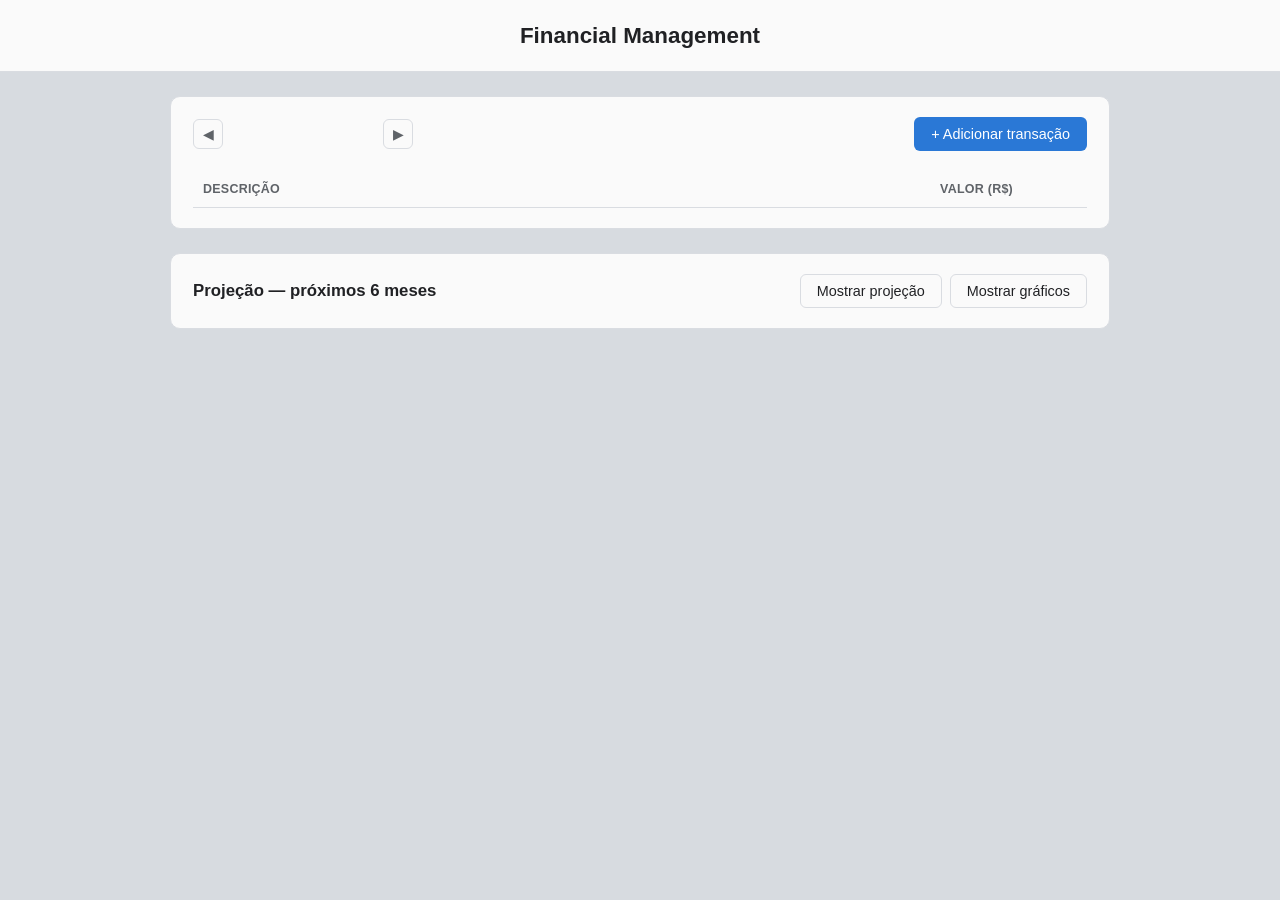
==== public/index.html @ e774d808 "Initial commit: app de finanças pessoais Servidor Python simples + frontend estático para controle d" ====
<!doctype html>
<html lang="pt-BR">
<head>
<meta charset="UTF-8" />
<meta name="viewport" content="width=device-width, initial-scale=1.0" />
<title>Finanças</title>
<link rel="icon" href="data:image/svg+xml,<svg xmlns=%22http://www.w3.org/2000/svg%22 viewBox=%220 0 100 100%22><text y=%22.9em%22 font-size=%2290%22>💰</text></svg>" />
<link rel="stylesheet" href="style.css" />
</head>
<body>
  <header class="app-header">
    <h1>Financial Management</h1>
  </header>

  <aside class="side-calculator" aria-label="Calculadora">
    <div class="side-calculator-title">Calculadora</div>
    <output id="calculatorExpression" class="calculator-expression" aria-live="polite"></output>
    <output id="calculatorDisplay" class="calculator-display" aria-live="polite">0</output>
    <div class="calculator-keys">
      <button type="button" class="calculator-key calculator-key-action" data-calc="clear">C</button>
      <button type="button" class="calculator-key calculator-key-action" data-calc="backspace" aria-label="Apagar">&#8592;</button>
      <button type="button" class="calculator-key calculator-key-action" data-calc="operator" data-value="/">&#247;</button>
      <button type="button" class="calculator-key calculator-key-action" data-calc="operator" data-value="*">&#215;</button>
      <button type="button" class="calculator-key" data-calc="digit" data-value="7">7</button>
      <button type="button" class="calculator-key" data-calc="digit" data-value="8">8</button>
      <button type="button" class="calculator-key" data-calc="digit" data-value="9">9</button>
      <button type="button" class="calculator-key calculator-key-action" data-calc="operator" data-value="-">&minus;</button>
      <button type="button" class="calculator-key" data-calc="digit" data-value="4">4</button>
      <button type="button" class="calculator-key" data-calc="digit" data-value="5">5</button>
      <button type="button" class="calculator-key" data-calc="digit" data-value="6">6</button>
      <button type="button" class="calculator-key calculator-key-action" data-calc="operator" data-value="+">+</button>
      <button type="button" class="calculator-key" data-calc="digit" data-value="1">1</button>
      <button type="button" class="calculator-key" data-calc="digit" data-value="2">2</button>
      <button type="button" class="calculator-key" data-calc="digit" data-value="3">3</button>
      <button type="button" class="calculator-key calculator-key-equals" data-calc="equals">=</button>
      <button type="button" class="calculator-key calculator-key-zero" data-calc="digit" data-value="0">0</button>
      <button type="button" class="calculator-key" data-calc="decimal">,</button>
    </div>
  </aside>

  <main>
    <section class="card">
      <div class="extrato-toolbar">
        <div class="month-nav">
          <button type="button" id="prevMonthBtn" class="btn-icon" aria-label="Mês anterior">◀</button>
          <span id="monthLabel" class="month-label"></span>
          <button type="button" id="nextMonthBtn" class="btn-icon" aria-label="Próximo mês">▶</button>
        </div>
        <button type="button" id="toggleFormBtn" class="btn btn-primary">+ Adicionar transação</button>
      </div>

      <form id="transactionForm" class="transaction-form hidden">
        <input type="hidden" id="txId" />
        <input type="hidden" id="txKind" value="oneoff" />
        <div class="tx-primary-row">
          <label>Data
            <input type="date" id="txDate" required />
          </label>
          <label class="tx-desc-field">Descrição
            <input type="text" id="txDescription" required />
          </label>
          <label>Tipo
            <select id="txType">
              <option value="expense">Despesa</option>
              <option value="income">Receita</option>
            </select>
          </label>
          <label>Valor (R$)
            <input type="text" inputmode="decimal" id="txAmount" placeholder="0,00" required />
          </label>
          <label class="tx-recur-field">
            <span class="tx-label-spacer">&nbsp;</span>
            <span class="tx-checkbox-inline">
              <input type="checkbox" id="txRecurring" />
              Recorrente
            </span>
          </label>

          <div class="form-actions">
            <span class="tx-label-spacer">&nbsp;</span>
            <button type="submit" class="btn-check" id="txSubmitBtn" title="Adicionar" aria-label="Adicionar">✓</button>
          </div>
        </div>

        <div id="recurringFields" class="tx-conditional-fields hidden">
          <label class="checkbox-label">
            <input type="checkbox" id="txHasInstallments" />
            Parcelado?
          </label>
          <div id="installmentFields" class="installment-fields hidden">
            <label>Parcela atual
              <input type="number" min="1" id="txInstallmentCurrent" />
            </label>
            <label>Total de parcelas
              <input type="number" min="1" id="txInstallmentTotal" />
            </label>
          </div>
        </div>
      </form>

      <div class="table-scroll">
        <table id="extratoTable">
          <colgroup>
            <col class="col-desc" />
            <col class="col-value" />
            <col class="col-actions" />
          </colgroup>
          <thead>
            <tr>
              <th>Descrição</th>
              <th>Valor (R$)</th>
              <th></th>
            </tr>
          </thead>
          <tbody id="extratoBody"></tbody>
        </table>
      </div>
    </section>

    <section class="card">
      <div class="section-header-row">
        <h2>Projeção — próximos 6 meses</h2>
        <div class="section-header-actions">
          <button type="button" id="toggleProjectionBtn" class="btn btn-secondary">Mostrar projeção</button>
          <button type="button" id="toggleChartsBtn" class="btn btn-secondary">Mostrar gráficos</button>
        </div>
      </div>
      <div id="vizRoot" class="viz-root hidden">
        <div id="chartsContainer" class="hidden">
          <div class="chart-block">
            <h3>Entradas x Saídas por mês</h3>
            <div id="barChart"></div>
          </div>
          <div class="chart-block">
            <h3>Saldo projetado</h3>
            <div id="lineChart"></div>
          </div>
        </div>
        <div class="table-scroll">
          <table id="projectionTable">
            <thead>
              <tr><th>Mês</th><th>Entradas</th><th>Saídas</th><th>Saldo final</th></tr>
            </thead>
            <tbody id="projectionTableBody"></tbody>
          </table>
        </div>
      </div>
    </section>
  </main>

  <div id="editScopeModal" class="modal-overlay hidden">
    <div class="modal-box">
      <button type="button" id="editScopeCancelBtn" class="modal-close" aria-label="Cancelar">✕</button>
      <p>Alterar apenas esta ocorrência ou esta e todas as futuras?</p>
      <div class="modal-actions">
        <button type="button" id="editScopeSingleBtn" class="btn btn-secondary">Somente esta</button>
        <button type="button" id="editScopeFutureBtn" class="btn btn-primary">Esta e as futuras</button>
      </div>
    </div>
  </div>

  <script src="app.js"></script>
</body>
</html>
---- public/style.css ----
:root {
  color-scheme: light;
  --bg: #d7dbe0;
  --surface: #fafafa;
  --border: #d9dce1;
  --frame-bg: #f1f2f4;
  --text-primary: #202124;
  --text-secondary: #5f6368;
  --text-muted: #858a91;
  --accent: #2a78d6;
  --danger: #e34948;
  --grid: #dfe1e5;
  --series-income: #2a78d6;
  --series-expense: #eb6834;
  --series-balance: #2a78d6;
}

* { box-sizing: border-box; }

body {
  margin: 0;
  font-family: -apple-system, BlinkMacSystemFont, "Segoe UI", Helvetica, Arial, sans-serif;
  background: var(--bg);
  color: var(--text-primary);
  line-height: 1.4;
}

.app-header {
  display: flex;
  flex-wrap: wrap;
  align-items: center;
  justify-content: center;
  gap: 16px;
  padding: 20px 28px;
  border-bottom: 1px solid var(--border);
  background: var(--surface);
}

.app-header h1 { margin: 0; font-size: 1.4rem; }

main {
  max-width: 980px;
  margin: 0 auto;
  padding: 24px 20px 80px;
  display: flex;
  flex-direction: column;
  gap: 24px;
}

.side-calculator {
  display: none;
  position: fixed;
  top: 96px;
  left: max(16px, calc(50% - 706px));
  width: 196px;
  padding: 14px;
  background: var(--surface);
  border: 1px solid var(--border);
  border-radius: 10px;
  box-shadow: 0 4px 12px rgba(0, 0, 0, 0.08);
}

.side-calculator-title {
  margin-bottom: 8px;
  color: var(--text-secondary);
  font-size: 0.78rem;
  font-weight: 600;
  text-transform: uppercase;
  letter-spacing: 0.02em;
}

.calculator-display {
  display: block;
  width: 100%;
  min-height: 38px;
  margin-bottom: 10px;
  padding: 7px 9px;
  overflow: hidden;
  border: 1px solid var(--border);
  border-radius: 6px;
  background: #fff;
  color: var(--text-primary);
  font-size: 1.1rem;
  line-height: 1.3;
  text-align: right;
  white-space: nowrap;
}

.calculator-expression {
  display: block;
  min-height: 18px;
  padding: 0 4px 3px;
  color: var(--text-secondary);
  font-size: 0.78rem;
  text-align: right;
  white-space: nowrap;
}

.calculator-keys { display: grid; grid-template-columns: repeat(4, 1fr); gap: 6px; }

.calculator-key {
  min-height: 32px;
  padding: 0;
  border: 1px solid var(--border);
  border-radius: 6px;
  background: var(--bg);
  color: var(--text-primary);
  cursor: pointer;
  font-size: 0.9rem;
}

.calculator-key:hover { background: #cfd3d9; }
.calculator-key-action { color: var(--text-secondary); }
.calculator-key-action.is-active { background: var(--accent); border-color: var(--accent); color: #fff; }
.calculator-key-equals { background: var(--accent); border-color: var(--accent); color: #fff; }
.calculator-key-equals:hover { background: #2167b8; }
.calculator-key-zero { grid-column: span 2; }

@media (min-width: 1440px) { .side-calculator { display: block; } }

.card {
  background: var(--surface);
  border: 1px solid var(--border);
  border-radius: 10px;
  padding: 20px 22px;
}

.card h2 { margin-top: 0; font-size: 1.05rem; }

label {
  display: flex;
  flex-direction: column;
  gap: 4px;
  font-size: 0.8rem;
  color: var(--text-secondary);
}

.checkbox-label {
  flex-direction: row;
  align-items: center;
  gap: 8px;
}

input[type="text"], input[type="number"], input[type="date"], select {
  padding: 7px 9px;
  border: 1px solid var(--border);
  border-radius: 6px;
  background: var(--bg);
  color: var(--text-primary);
  font-size: 0.9rem;
  min-width: 120px;
}

.recurrence-form, .oneoff-form {
  display: flex;
  flex-wrap: wrap;
  gap: 14px;
  align-items: end;
}

.installment-fields {
  display: flex;
  gap: 14px;
}

.hidden { display: none !important; }

.form-actions { display: flex; gap: 8px; }

.btn {
  padding: 8px 16px;
  border-radius: 6px;
  border: 1px solid transparent;
  font-size: 0.9rem;
  cursor: pointer;
}

.btn-primary { background: var(--accent); color: #fff; }
.btn-secondary { background: var(--surface); border-color: var(--border); color: var(--text-primary); }
.btn-ghost { background: transparent; color: var(--text-secondary); }
.btn-danger { background: transparent; color: var(--danger); border: 1px solid var(--danger); padding: 4px 10px; font-size: 0.8rem; cursor: pointer; }
.btn-edit { background: transparent; color: var(--accent); border: 1px solid var(--accent); padding: 4px 10px; font-size: 0.8rem; margin-right: 6px; cursor: pointer; }

.btn-icon-sm {
  background: transparent;
  border: none;
  width: 26px;
  height: 26px;
  border-radius: 6px;
  cursor: pointer;
  font-size: 0.9rem;
  line-height: 1;
  display: inline-flex;
  align-items: center;
  justify-content: center;
}
.btn-icon-sm:hover { background: var(--bg); }
.btn-icon-edit { color: var(--accent); }
.btn-icon-delete { color: var(--danger); }

.table-scroll { overflow-x: auto; }

table { width: 100%; border-collapse: collapse; font-size: 0.88rem; margin-top: 10px; }
th, td { text-align: left; padding: 8px 10px; border-bottom: 1px solid var(--border); white-space: nowrap; }
th { color: var(--text-secondary); font-weight: 600; font-size: 0.78rem; text-transform: uppercase; letter-spacing: 0.02em; }

.amount-expense { color: var(--danger); }
.amount-income { color: #0ca30c; }

.empty-state { color: var(--text-muted); font-size: 0.85rem; }

.chart-block { margin-bottom: 22px; }
.chart-block h3 { font-size: 0.85rem; color: var(--text-secondary); margin: 0 0 8px; font-weight: 600; }

.viz-legend { display: flex; gap: 16px; font-size: 0.78rem; color: var(--text-secondary); margin-bottom: 6px; }
.viz-legend-item { display: flex; align-items: center; gap: 6px; }
.viz-legend-swatch { width: 10px; height: 10px; border-radius: 2px; display: inline-block; }

.viz-tooltip {
  position: absolute;
  pointer-events: none;
  background: var(--surface);
  border: 1px solid var(--border);
  border-radius: 6px;
  padding: 6px 10px;
  font-size: 0.78rem;
  color: var(--text-primary);
  box-shadow: 0 4px 12px rgba(0,0,0,0.12);
  white-space: nowrap;
  z-index: 10;
}

.chart-svg-wrap { position: relative; }

/* ---------- Extrato mensal ---------- */

.extrato-toolbar {
  display: flex;
  justify-content: space-between;
  align-items: center;
  margin-bottom: 12px;
}

.month-nav { display: flex; align-items: center; gap: 10px; }

.transaction-form {
  display: flex;
  flex-direction: column;
  gap: 14px;
  padding: 16px;
  margin-bottom: 16px;
  border: 1px solid var(--border);
  border-radius: 8px;
  background: var(--bg);
}

#transactionForm input[type="text"],
#transactionForm input[type="number"],
#transactionForm input[type="date"],
#transactionForm select {
  background: #fff;
}

.tx-primary-row {
  display: flex;
  flex-wrap: wrap;
  gap: 10px;
  align-items: end;
}

.tx-conditional-fields {
  display: flex;
  flex-wrap: wrap;
  gap: 14px;
  align-items: center;
}

.tx-primary-row label { min-width: 0; }
.tx-primary-row select { width: 100px; min-width: 0; }
.tx-primary-row input[type="number"] { width: 90px; min-width: 0; }
.tx-primary-row input[type="date"] { width: 150px; min-width: 130px; }
.tx-primary-row #txAmount { width: 100px; min-width: 0; text-align: right; }

.tx-primary-row .tx-desc-field { flex: 1 1 auto; }
.tx-primary-row .tx-desc-field input { width: 100%; min-width: 0; }

input[type="date"]::-webkit-calendar-picker-indicator { cursor: pointer; }

.tx-label-spacer {
  display: block;
  font-size: 0.8rem;
  line-height: 1.4;
  visibility: hidden;
}

.tx-recur-field {
  display: flex;
  flex-direction: column;
  gap: 4px;
  white-space: nowrap;
}

.tx-checkbox-inline {
  display: flex;
  align-items: center;
  gap: 8px;
  height: 38px;
  font-size: 0.85rem;
  color: var(--text-secondary);
}

.form-actions {
  display: flex;
  flex-direction: column;
  gap: 4px;
}

.btn-check {
  background: transparent;
  border: none;
  width: 38px;
  height: 38px;
  border-radius: 6px;
  cursor: pointer;
  font-size: 1.1rem;
  line-height: 1;
  display: inline-flex;
  align-items: center;
  justify-content: center;
  color: #1fa34a;
}
.btn-check:hover { background: var(--bg); }

.extrato-tag {
  font-size: 0.7rem;
  color: var(--text-muted);
  border: 1px solid var(--border);
  border-radius: 4px;
  padding: 1px 5px;
  margin-left: 6px;
}

.btn-icon {
  background: transparent;
  border: 1px solid var(--border);
  color: var(--text-secondary);
  border-radius: 6px;
  width: 30px;
  height: 30px;
  cursor: pointer;
  font-size: 0.85rem;
}

.month-label { font-weight: 600; font-size: 1rem; min-width: 140px; text-align: center; }

.section-header-row {
  display: flex;
  align-items: center;
  justify-content: space-between;
  gap: 12px;
}
.section-header-row h2 { margin: 0; }
.section-header-actions { display: flex; gap: 8px; }

#extratoTable { table-layout: fixed; width: 100%; border-collapse: separate; border-spacing: 0; }
#extratoTable col.col-desc { width: auto; }
#extratoTable col.col-value { width: 130px; }
#extratoTable col.col-actions { width: 64px; }

@media (max-width: 480px) {
  #extratoTable col.col-value { width: 110px; }
  #extratoTable col.col-actions { width: 56px; }
}

#extratoTable td, #extratoTable th { white-space: normal; }
#extratoTable td.extrato-value, #extratoTable th:nth-child(2) {
  text-align: right;
  white-space: nowrap;
  font-variant-numeric: tabular-nums;
}
#extratoTable td.extrato-actions, #extratoTable th:last-child { white-space: nowrap; text-align: right; padding-left: 4px; padding-right: 4px; }
#extratoTable td.extrato-actions .btn-icon-sm { width: 22px; height: 22px; padding: 0; }
#extratoTable td.extrato-actions .btn-icon-edit { margin-right: 2px; }

#extratoTable tr.extrato-date-row td {
  padding-top: 16px;
  border-bottom: none;
}

.extrato-date-badge {
  display: inline-block;
  font-weight: 600;
  font-size: 0.78rem;
  padding: 3px 9px;
  border: 1px solid var(--border);
  border-radius: 999px;
  background: #737984;
  color: #fff;
}

#extratoTable tr.extrato-summary-row td {
  color: var(--text-secondary);
  font-size: 0.85rem;
  border-top: none;
  border-bottom: 1px dashed var(--border);
  padding-top: 8px;
  padding-bottom: 12px;
}

#extratoTable tr.extrato-summary-row td strong { color: var(--text-primary); }

#extratoTable tr.day-frame-top td,
#extratoTable tr.day-frame-item td,
#extratoTable tr.day-frame-bottom td {
  background: var(--frame-bg);
  color: var(--text-primary);
}

#extratoTable tr.day-frame-bottom td strong { color: var(--text-primary); }
#extratoTable tr.day-frame-bottom .extrato-summary-label { color: var(--text-secondary); }
#extratoTable tr.day-frame-item .extrato-tag { color: var(--text-secondary); border-color: var(--border); }
#extratoTable tr.day-frame-item td.amount-expense { color: var(--danger); }
#extratoTable tr.day-frame-item td.amount-income { color: #0ca30c; }

#extratoTable tr.day-frame-top td:first-child,
#extratoTable tr.day-frame-item td:first-child,
#extratoTable tr.day-frame-bottom td:first-child {
  border-left: 1px solid var(--border);
}

#extratoTable tr.day-frame-top td:last-child,
#extratoTable tr.day-frame-item td:last-child,
#extratoTable tr.day-frame-bottom td:last-child {
  border-right: 1px solid var(--border);
}

#extratoTable tr.day-frame-top td:first-child {
  border-top: 1px solid var(--border);
  border-top-left-radius: 10px;
}
#extratoTable tr.day-frame-top td:last-child {
  border-top: 1px solid var(--border);
  border-top-right-radius: 10px;
}

#extratoTable tr.day-frame-bottom td {
  border-bottom: 1px solid var(--border) !important;
}
#extratoTable tr.day-frame-bottom td:first-child { border-bottom-left-radius: 10px; }
#extratoTable tr.day-frame-bottom td:last-child { border-bottom-right-radius: 10px; }

#extratoTable tr.day-frame-gap td {
  border: none;
  background: transparent;
  padding: 14px 0 0;
}

.extrato-summary-label {
  color: var(--text-secondary);
  font-weight: 400;
  margin-right: 10px;
}

.extrato-empty { color: var(--text-muted); font-size: 0.85rem; padding: 14px 0; }

.modal-overlay {
  position: fixed;
  inset: 0;
  background: rgba(0, 0, 0, 0.5);
  display: flex;
  align-items: center;
  justify-content: center;
  z-index: 50;
}

.modal-box {
  position: relative;
  background: var(--surface);
  border: 1px solid var(--border);
  border-radius: 10px;
  padding: 24px;
  max-width: 340px;
  box-shadow: 0 8px 24px rgba(0, 0, 0, 0.2);
}

.modal-box p { margin: 0 0 16px; font-size: 0.9rem; }

.modal-actions { display: flex; gap: 10px; justify-content: flex-end; }

.modal-close {
  position: absolute;
  top: 8px;
  right: 8px;
  background: transparent;
  border: none;
  color: var(--text-secondary);
  cursor: pointer;
  font-size: 0.85rem;
}
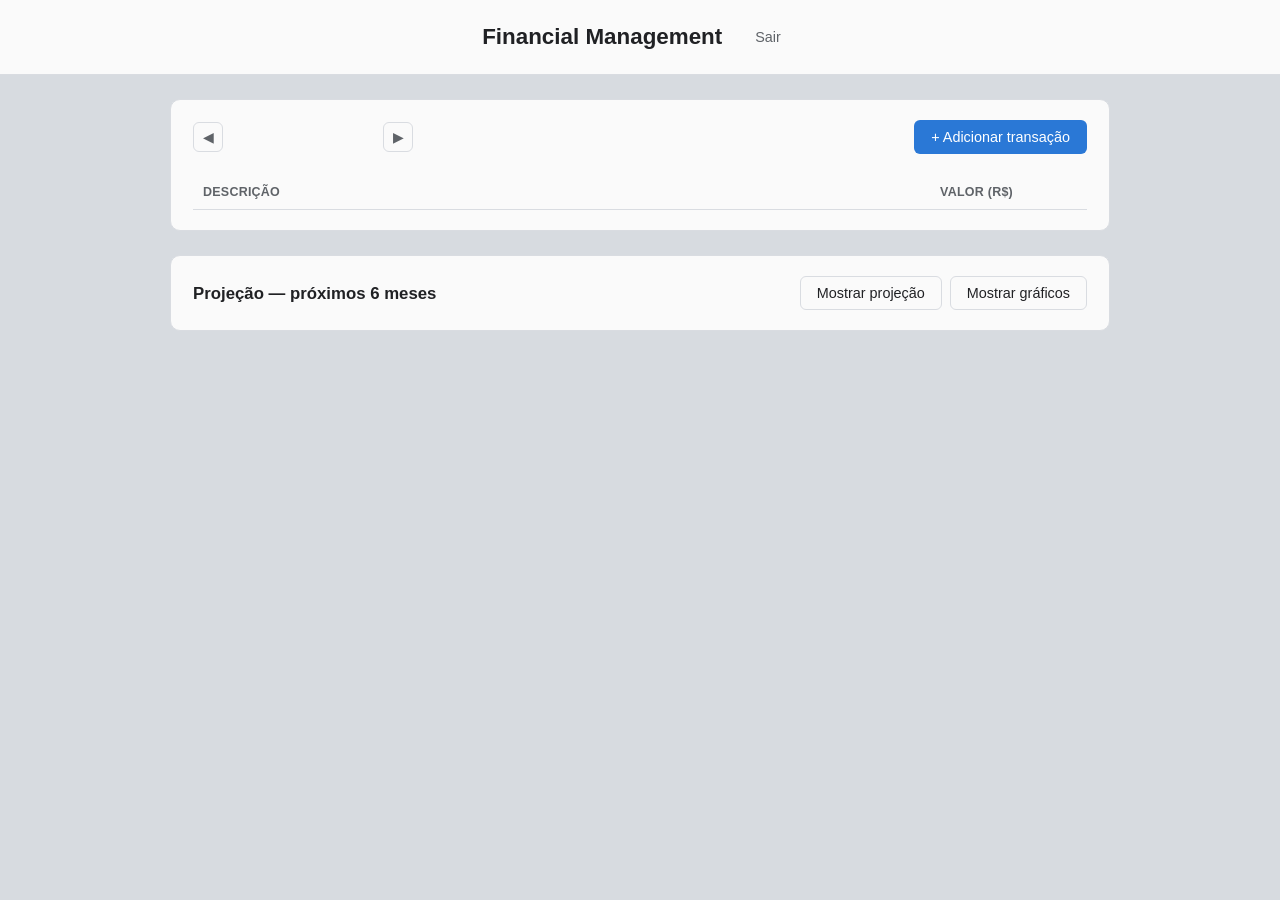
==== commit 5b62b025: "Add email/password auth with Firestore-backed per-user data Adds Firestore persistence (users/user_d" ====
--- a/public/index.html
+++ b/public/index.html
@@ -10,6 +10,7 @@
 <body>
   <header class="app-header">
     <h1>Financial Management</h1>
+    <button type="button" id="logoutBtn" class="btn btn-ghost">Sair</button>
   </header>
 
   <aside class="side-calculator" aria-label="Calculadora">
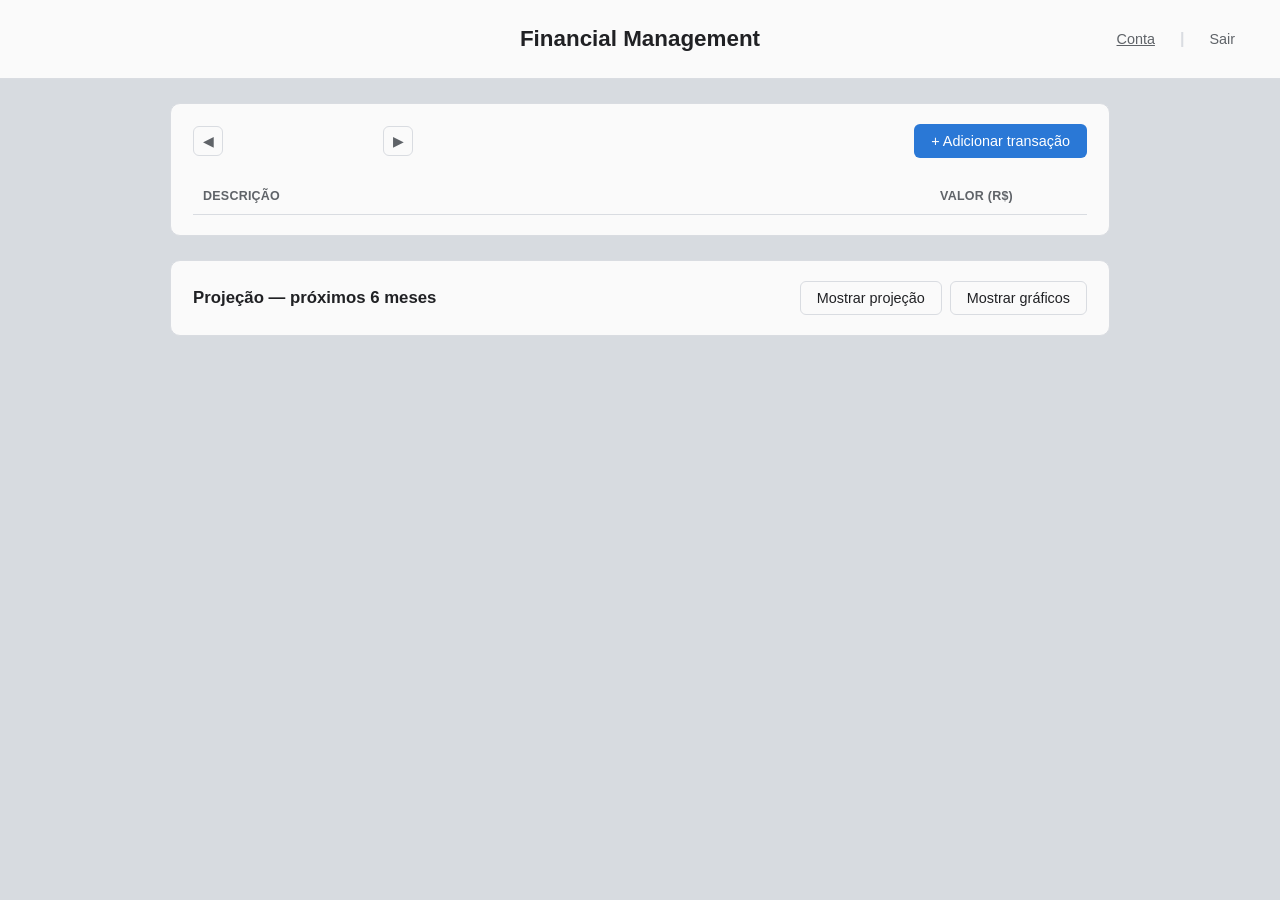
==== commit 22f93c53: "Add account page and auto-deploy pipeline - Account settings page (edit email/password) styled like " ====
--- a/public/index.html
+++ b/public/index.html
@@ -10,7 +10,11 @@
 <body>
   <header class="app-header">
     <h1>Financial Management</h1>
-    <button type="button" id="logoutBtn" class="btn btn-ghost">Sair</button>
+    <nav class="app-header-actions">
+      <a href="/account.html" class="btn btn-ghost">Conta</a>
+      <span class="app-header-sep">|</span>
+      <button type="button" id="logoutBtn" class="btn btn-ghost">Sair</button>
+    </nav>
   </header>
 
   <aside class="side-calculator" aria-label="Calculadora">
--- a/public/style.css
+++ b/public/style.css
@@ -26,6 +26,7 @@
 }
 
 .app-header {
+  position: relative;
   display: flex;
   flex-wrap: wrap;
   align-items: center;
@@ -36,7 +37,26 @@
   background: var(--surface);
 }
 
-.app-header h1 { margin: 0; font-size: 1.4rem; }
+.app-header h1 {
+  position: absolute;
+  left: 50%;
+  transform: translateX(-50%);
+  margin: 0;
+  font-size: 1.4rem;
+  white-space: nowrap;
+}
+
+.app-header-actions {
+  display: flex;
+  align-items: center;
+  gap: 8px;
+  margin-left: auto;
+}
+
+.app-header-sep {
+  color: var(--border);
+  font-weight: 600;
+}
 
 main {
   max-width: 980px;
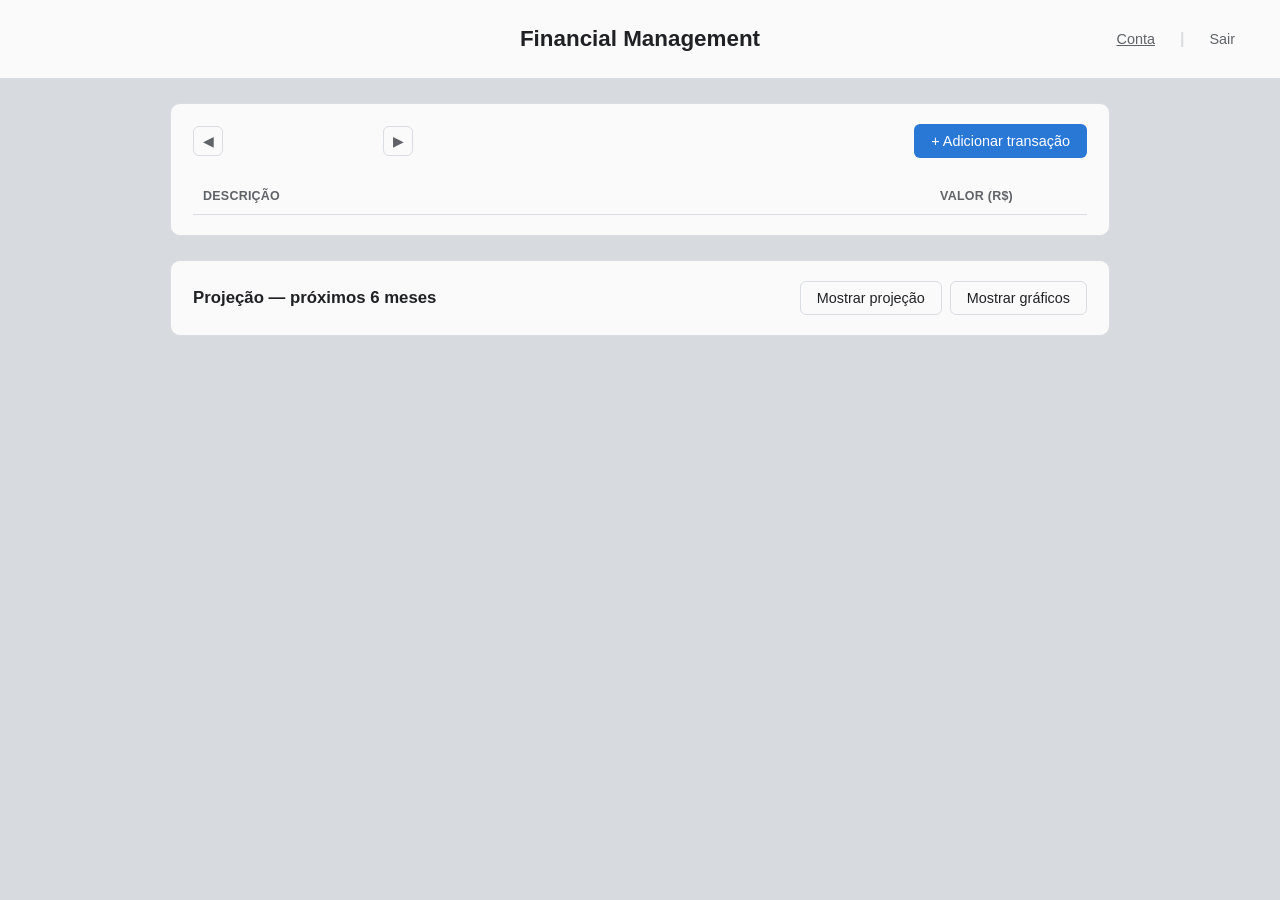
==== commit 8840012d: "ajustes de responsividade mobile no header e botão adicionar transação" ====
--- a/public/index.html
+++ b/public/index.html
@@ -51,7 +51,7 @@
           <span id="monthLabel" class="month-label"></span>
           <button type="button" id="nextMonthBtn" class="btn-icon" aria-label="Próximo mês">▶</button>
         </div>
-        <button type="button" id="toggleFormBtn" class="btn btn-primary">+ Adicionar transação</button>
+        <button type="button" id="toggleFormBtn" class="btn btn-primary">+ <span class="add-tx-label">Adicionar transação</span></button>
       </div>
 
       <form id="transactionForm" class="transaction-form hidden">
@@ -164,6 +164,6 @@
     </div>
   </div>
 
-  <script src="app.js"></script>
+  <script type="module" src="js/main.js"></script>
 </body>
 </html>
--- a/public/style.css
+++ b/public/style.css
@@ -138,6 +138,22 @@
 
 @media (min-width: 1440px) { .side-calculator { display: block; } }
 
+@media (max-width: 640px) {
+  .app-header {
+    justify-content: space-between;
+    gap: 8px;
+    padding: 12px 16px;
+  }
+  .app-header h1 {
+    position: static;
+    transform: none;
+    font-size: 1.02rem;
+    white-space: normal;
+  }
+  .app-header-actions { gap: 6px; }
+  .app-header .btn { padding: 6px 10px; }
+}
+
 .card {
   background: var(--surface);
   border: 1px solid var(--border);
@@ -375,6 +391,7 @@
 
 .section-header-row {
   display: flex;
+  flex-wrap: wrap;
   align-items: center;
   justify-content: space-between;
   gap: 12px;
@@ -390,6 +407,17 @@
 @media (max-width: 480px) {
   #extratoTable col.col-value { width: 110px; }
   #extratoTable col.col-actions { width: 56px; }
+}
+
+@media (max-width: 480px) {
+  .add-tx-label { display: none; }
+  #toggleFormBtn {
+    min-width: 44px;
+    height: 44px;
+    padding: 0 14px;
+    font-size: 1.05rem;
+  }
+  .extrato-toolbar { gap: 10px; }
 }
 
 #extratoTable td, #extratoTable th { white-space: normal; }
